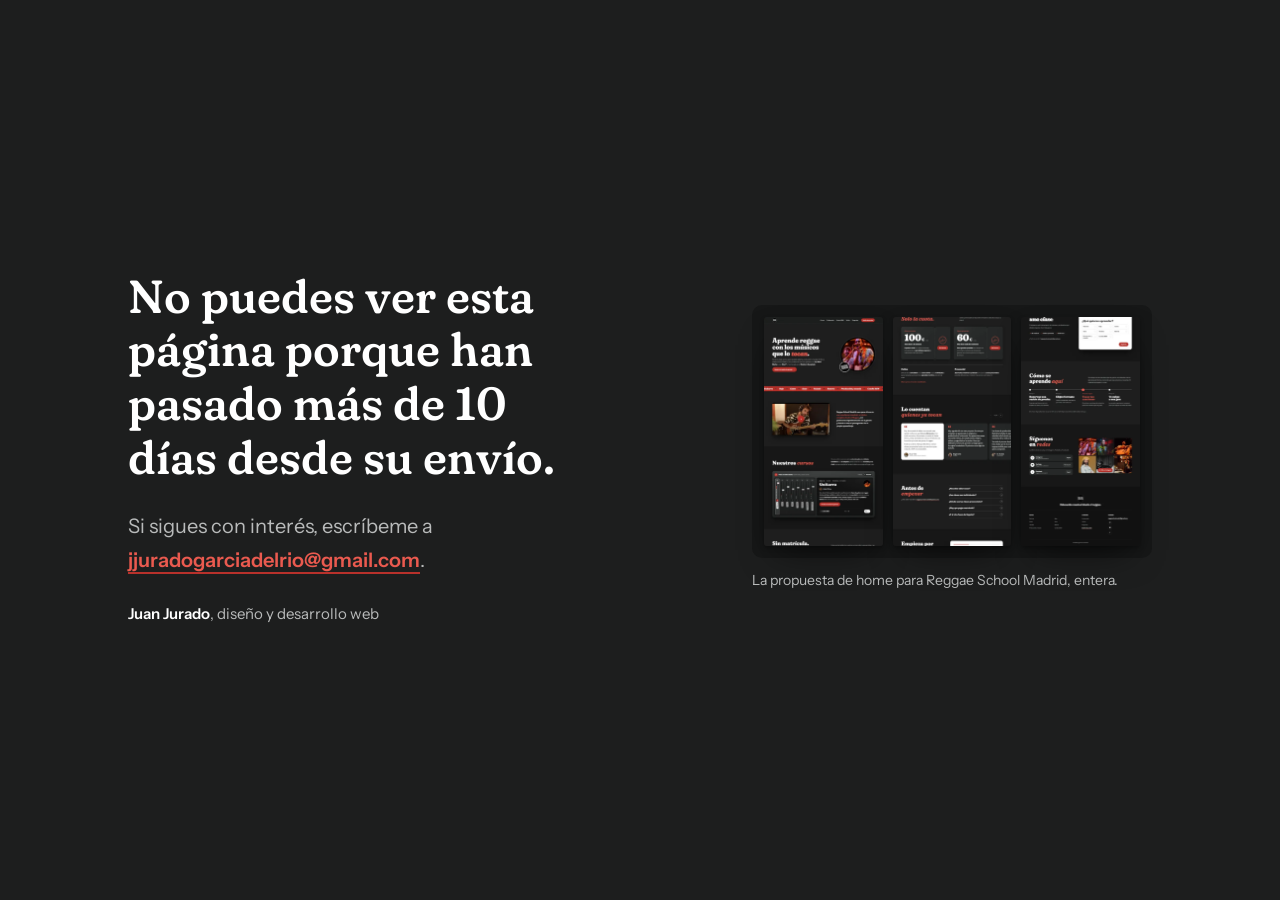
==== caducada/index.html @ 3f7310c1 "feat: la propuesta caduca a los 10 días (11-oct-2026) y muestra un aviso - index.html redirige a cad" ====
<!doctype html>
<html lang="es">
<head>
<meta charset="utf-8">
<meta name="viewport" content="width=device-width, initial-scale=1">
<title>Propuesta no disponible</title>
<meta name="robots" content="noindex">
<meta name="theme-color" content="#1d1e1e">
<link rel="preload" href="fuentes/fraunces.woff2" as="font" type="font/woff2" crossorigin>
<style>
  /* Aviso de propuesta caducada. Autocontenido: se publica tal cual en la raíz
     de GitHub Pages cuando vence el plazo (ver .github/workflows/caducidad.yml). */
  @font-face {
    font-family: "Fraunces";
    src: url("fuentes/fraunces.woff2") format("woff2");
    font-weight: 300 900;
    font-display: swap;
  }
  @font-face {
    font-family: "Instrument Sans";
    src: url("fuentes/instrument-sans.woff2") format("woff2");
    font-weight: 400 700;
    font-display: swap;
  }

  :root {
    --negro: #1d1e1e;
    --negro-2: #161717;
    --blanco: #ffffff;
    --texto-suave: #b9bbbb;
    --rojo: #b8312b;
    --rojo-texto: #ea5a4f;
    --serif: "Fraunces", Georgia, serif;
    --sans: "Instrument Sans", system-ui, sans-serif;
    --sombra-2: 0 2px 4px rgba(0, 0, 0, .3), 0 16px 34px -12px rgba(0, 0, 0, .6);
    --salida: cubic-bezier(.22, 1, .36, 1);
    --muelle: linear(0, .006, .025 2.8%, .101 6.1%, .539 18.9%, .721 25.3%, .849 31.5%, .937 38.1%, .968 41.8%, .991 45.7%, 1.006 50.1%, 1.015 55%, 1.017 63.9%, 1.001 85.4%, 1);
    --semi: 200ms;
  }

  *, *::before, *::after { box-sizing: border-box; }
  html { -webkit-text-size-adjust: 100%; }
  body {
    margin: 0;
    min-height: 100svh;
    background: var(--negro);
    color: var(--blanco);
    font-family: var(--sans);
    font-size: 1.0625rem;
    line-height: 1.7;
    -webkit-font-smoothing: antialiased;
  }

  .aviso {
    min-height: 100svh;
    display: grid;
    align-content: center;
    gap: 36px;
    width: min(100%, 1120px);
    margin-inline: auto;
    padding: 36px 20px 40px;
  }

  .aviso__texto { max-width: 34rem; animation: aparece 700ms var(--salida) both; }

  .aviso__t {
    margin: 0;
    font-family: var(--serif);
    font-weight: 560;
    font-size: clamp(1.75rem, 1.2rem + 2.4vw, 2.9rem);
    line-height: 1.16;
    letter-spacing: 0;
    text-wrap: balance;
  }

  .aviso__p {
    margin: 24px 0 0;
    font-size: clamp(1.0625rem, 1rem + .35vw, 1.25rem);
    color: var(--texto-suave);
    overflow-wrap: anywhere;
  }

  .aviso__mail {
    color: var(--rojo-texto);
    font-weight: 600;
    text-decoration: underline;
    text-decoration-color: var(--rojo);
    text-decoration-thickness: 2px;
    text-underline-offset: 5px;
    border-radius: 3px;
    transition: color var(--semi) var(--salida), text-decoration-color var(--semi) var(--salida);
  }
  .aviso__mail:hover { color: var(--blanco); text-decoration-color: var(--rojo-texto); }
  .aviso__mail:focus-visible { outline: 2px solid var(--rojo-texto); outline-offset: 4px; }
  .aviso__mail:active { opacity: .75; }

  .aviso__firma {
    margin: 24px 0 0;
    font-size: .9375rem;
    color: var(--texto-suave);
  }
  .aviso__firma strong { color: var(--blanco); font-weight: 600; }

  /* La home entera, cortada en tres tiras de arriba abajo */
  .tiras { margin: 0; width: min(100%, 380px); }
  .tiras__fila {
    display: grid;
    grid-template-columns: repeat(3, 1fr);
    gap: 10px;
    padding: 12px;
    background: var(--negro-2);
    border-radius: 10px;
  }
  .tira {
    display: block;
    width: 100%;
    height: auto;
    aspect-ratio: 1440 / 2788;
    object-fit: cover;
    border-radius: 3px;
    box-shadow: var(--sombra-2);
    animation: sube 900ms var(--muelle) both;
    animation-delay: calc(250ms + var(--i) * var(--semi));
  }
  .tira:nth-child(1) { --i: 0; object-position: 50% 0; }
  .tira:nth-child(2) { --i: 1; object-position: 50% 50%; }
  .tira:nth-child(3) { --i: 2; object-position: 50% 100%; }

  .tiras__pie {
    margin-top: 12px;
    font-size: .875rem;
    line-height: 1.5;
    color: var(--texto-suave);
  }

  @keyframes aparece { from { opacity: 0; } }
  @keyframes sube { from { opacity: 0; transform: translateY(28px); } }

  @media (min-width: 600px) and (max-width: 879.98px) {
    .aviso { width: min(100%, calc(34rem + 40px)); }
  }

  @media (min-width: 880px) {
    .aviso {
      grid-template-columns: minmax(0, 1fr) auto;
      align-items: center;
      gap: 72px;
      padding-inline: 48px;
    }
    .tiras { width: 400px; }
  }

  @media (prefers-reduced-motion: reduce) {
    .aviso__texto, .tira { animation: none; }
    .aviso__mail { transition: none; }
  }
</style>
</head>
<body>
<main class="aviso">
  <div class="aviso__texto">
    <h1 class="aviso__t">No puedes ver esta página porque han pasado más de 10 días desde su envío.</h1>
    <p class="aviso__p">Si sigues con interés, escríbeme a
      <a class="aviso__mail" href="mailto:jjuradogarciadelrio@gmail.com?subject=Propuesta%20web%20Reggae%20School%20Madrid">jjuradogarciadelrio@gmail.com</a>.</p>
    <p class="aviso__firma"><strong>Juan Jurado</strong>, diseño y desarrollo web</p>
  </div>

  <figure class="tiras">
    <div class="tiras__fila">
      <img class="tira" src="home-entera-480.webp" width="480" height="2788" alt="La home propuesta para Reggae School Madrid, entera, en tres tramos de arriba abajo">
      <img class="tira" src="home-entera-480.webp" width="480" height="2788" alt="" aria-hidden="true">
      <img class="tira" src="home-entera-480.webp" width="480" height="2788" alt="" aria-hidden="true">
    </div>
    <figcaption class="tiras__pie">La propuesta de home para Reggae School Madrid, entera.</figcaption>
  </figure>
</main>
</body>
</html>
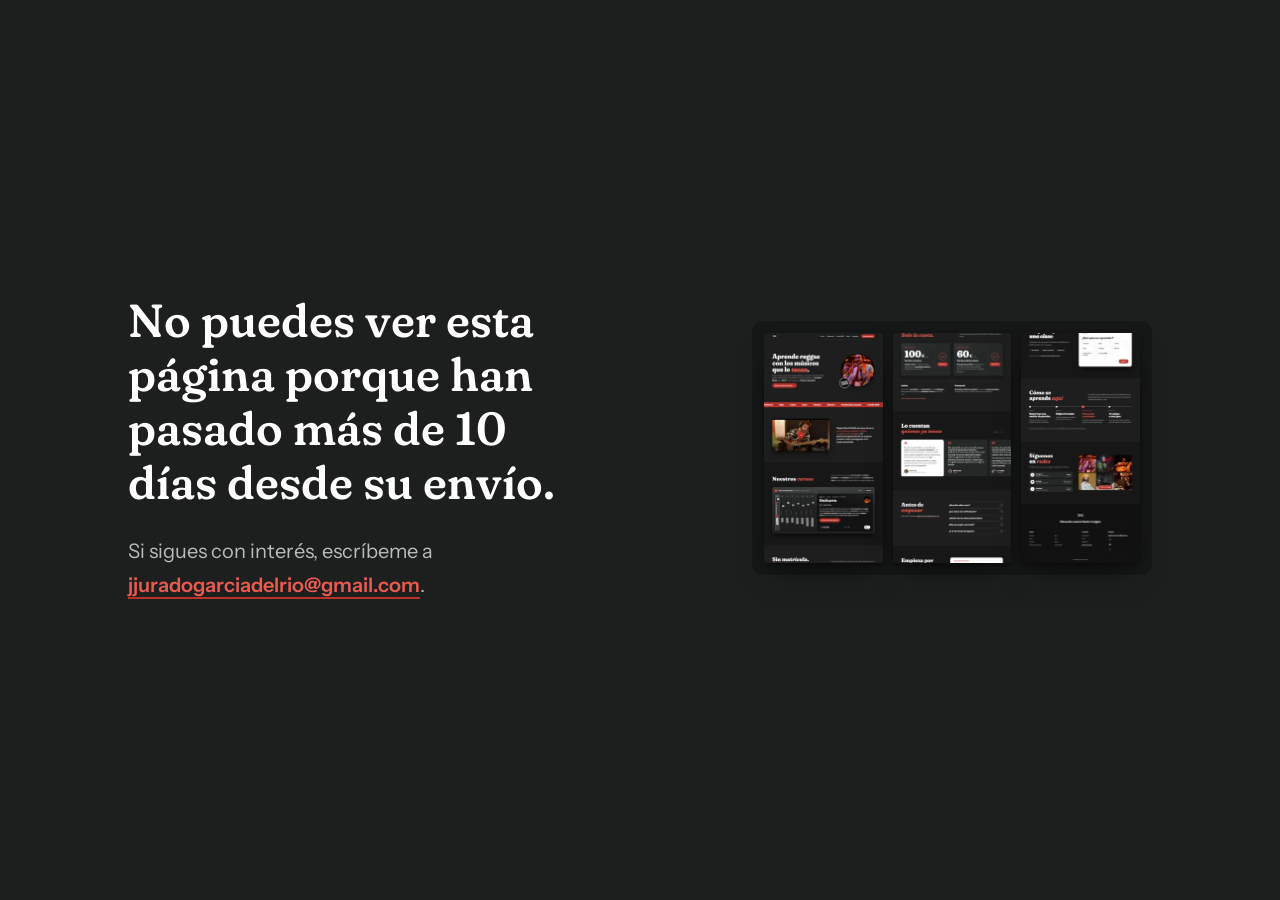
==== commit 011f840d: "fix: la propuesta caduca contando el día de envío (30-sep → visible hasta el 9-oct) Se envió el 30-s" ====
--- a/caducada/index.html
+++ b/caducada/index.html
@@ -94,12 +94,6 @@
   .aviso__mail:focus-visible { outline: 2px solid var(--rojo-texto); outline-offset: 4px; }
   .aviso__mail:active { opacity: .75; }
 
-  .aviso__firma {
-    margin: 24px 0 0;
-    font-size: .9375rem;
-    color: var(--texto-suave);
-  }
-  .aviso__firma strong { color: var(--blanco); font-weight: 600; }
 
   /* La home entera, cortada en tres tiras de arriba abajo */
   .tiras { margin: 0; width: min(100%, 380px); }
@@ -126,12 +120,6 @@
   .tira:nth-child(2) { --i: 1; object-position: 50% 50%; }
   .tira:nth-child(3) { --i: 2; object-position: 50% 100%; }
 
-  .tiras__pie {
-    margin-top: 12px;
-    font-size: .875rem;
-    line-height: 1.5;
-    color: var(--texto-suave);
-  }
 
   @keyframes aparece { from { opacity: 0; } }
   @keyframes sube { from { opacity: 0; transform: translateY(28px); } }
@@ -162,7 +150,6 @@
     <h1 class="aviso__t">No puedes ver esta página porque han pasado más de 10 días desde su envío.</h1>
     <p class="aviso__p">Si sigues con interés, escríbeme a
       <a class="aviso__mail" href="mailto:jjuradogarciadelrio@gmail.com?subject=Propuesta%20web%20Reggae%20School%20Madrid">jjuradogarciadelrio@gmail.com</a>.</p>
-    <p class="aviso__firma"><strong>Juan Jurado</strong>, diseño y desarrollo web</p>
   </div>
 
   <figure class="tiras">
@@ -171,7 +158,6 @@
       <img class="tira" src="home-entera-480.webp" width="480" height="2788" alt="" aria-hidden="true">
       <img class="tira" src="home-entera-480.webp" width="480" height="2788" alt="" aria-hidden="true">
     </div>
-    <figcaption class="tiras__pie">La propuesta de home para Reggae School Madrid, entera.</figcaption>
   </figure>
 </main>
 </body>
